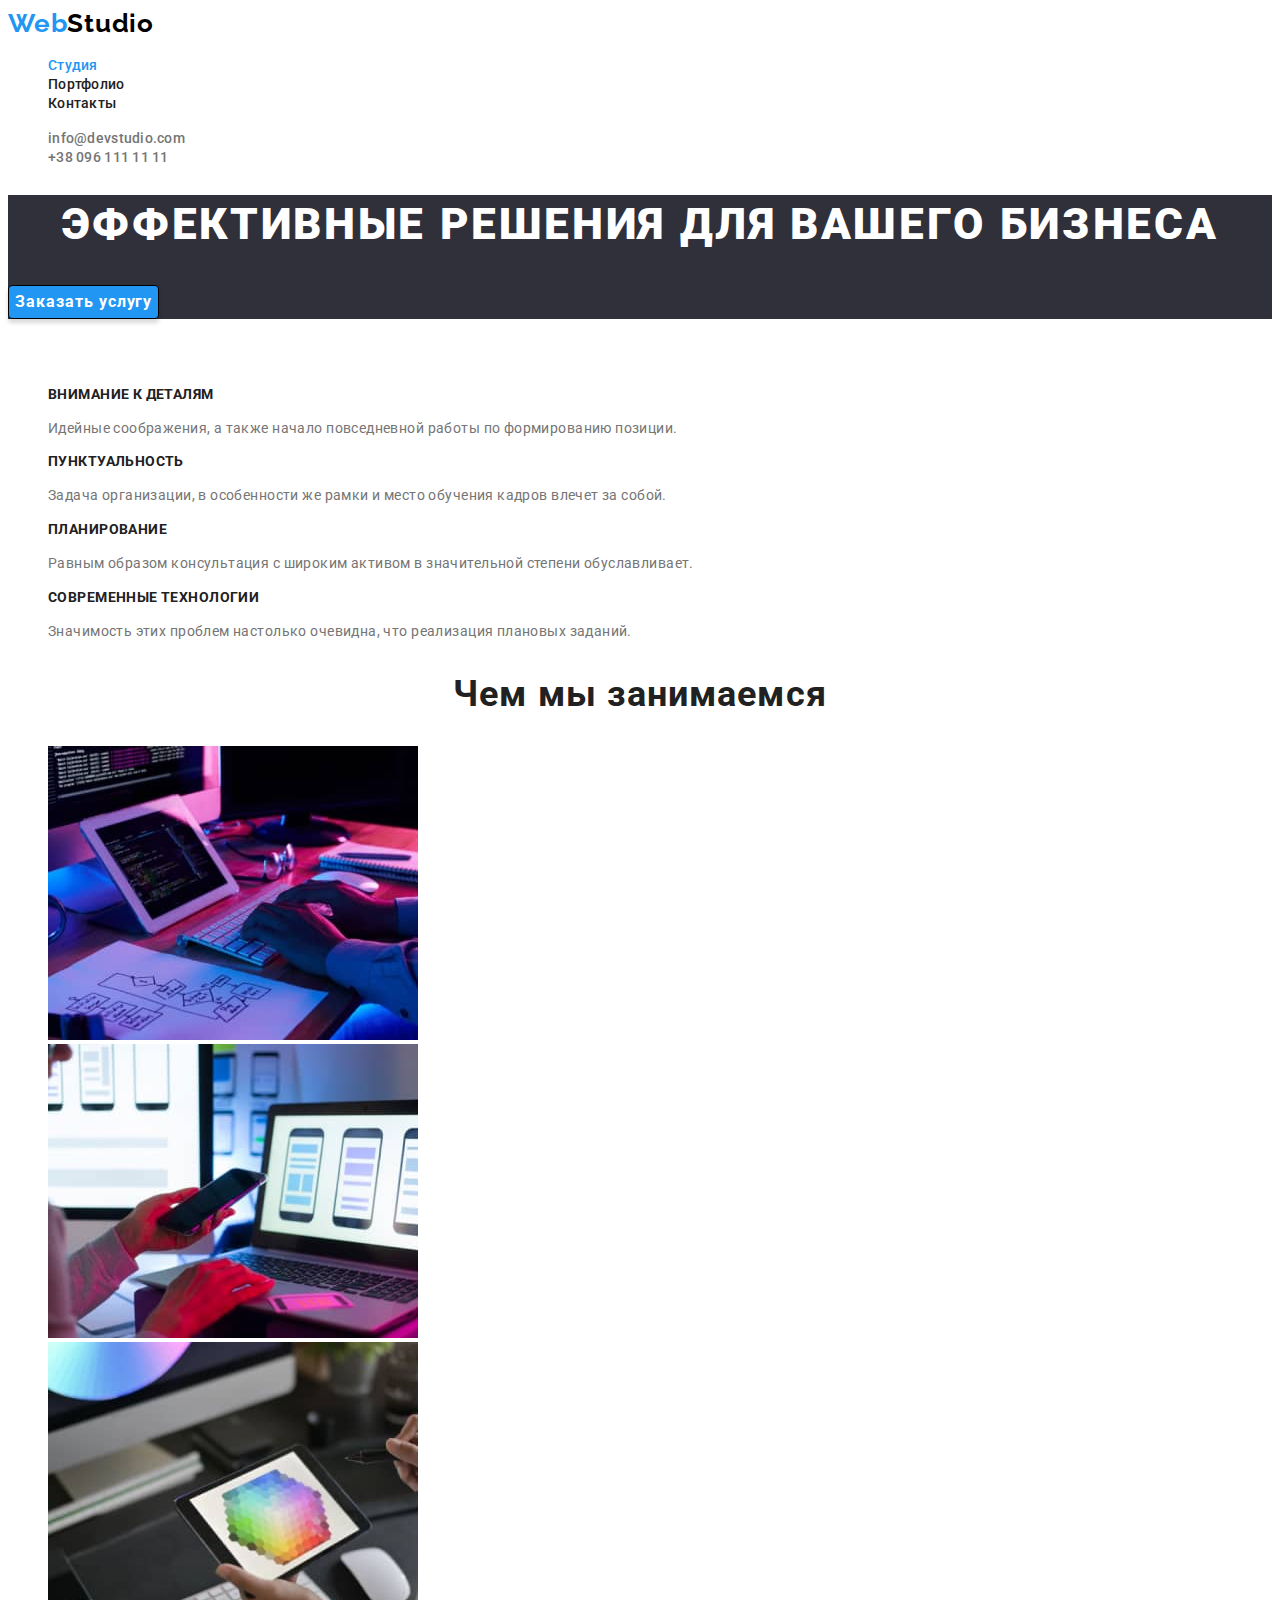
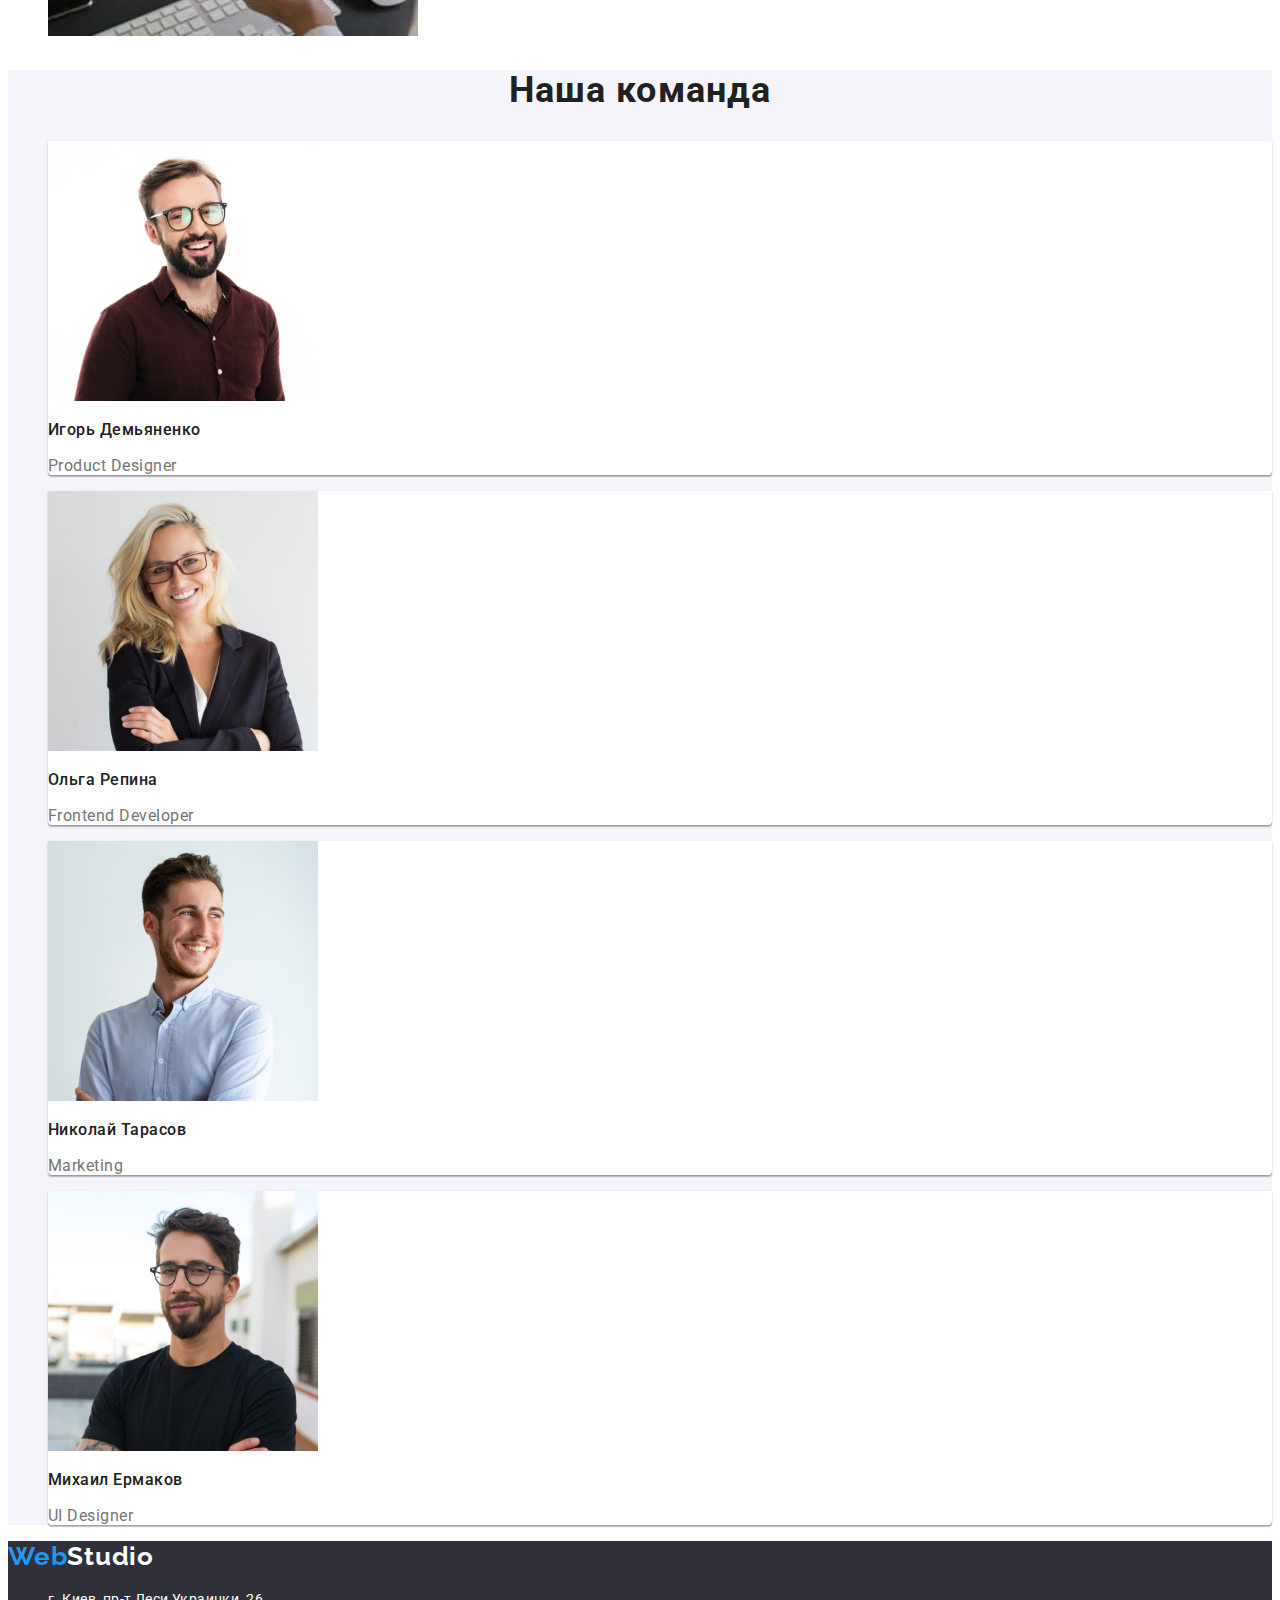
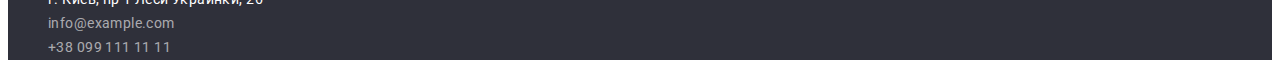
==== index.html @ 83e323bb "Initial commit" ====
<!DOCTYPE html>
<html lang="ru">
<head>
    <meta charset="UTF-8">
    <meta http-equiv="X-UA-Compatible" content="IE=edge">
    <meta name="viewport" content="width=device-width, initial-scale=1.0">
    <title>Web Studio (Version 2.1)</title>
    <link rel="preconnect" href="https://fonts.googleapis.com">
    <link rel="preconnect" href="https://fonts.gstatic.com" crossorigin>
    <link href="https://fonts.googleapis.com/css2?family=Raleway:wght@700&family=Roboto:wght@400;500;700;900&display=swap"
    rel="stylesheet">
    <link rel="stylesheet" href="./css/styles.css">
</head>
<body>
   <!-- Header -->
    <header class="header">
        <a class="logo" href="./index.html"><span class="logo-accent">Web</span>Studio</a>
        <nav class="navigation">
            <ul class="navigation-list">
                <li class="navigation-item"><a class="navigation-link current" href="./index.html " >Студия</a></li>
                <li class="navigation-item"><a class="navigation-link" href="./portfolio.html" >Портфолио</a></li>
                <li class="navigation-item"><a class="navigation-link" href="./index.html" >Контакты</a></li>
            </ul>
        </nav>
        <ul class="contact">
            <li class="contact-item"><a class="contact-link" href="mailto:info@devstudio.com">info@devstudio.com</a></li>
            <li class="contact-item"><a class="contact-link" href="tel:+380961111111">+38 096 111 11 11</a></li>
        </ul>
    </header>
    <main>
        <!-- Hero -->
        <section class="hero">
            <h1 class="hero-title">Эффективные решения для вашего бизнеса</h1>
            <button class="hero-btn" type="button">Заказать услугу</button>
        </section>
        <!-- Benefits -->
        <section class="benefits">
            <h2 class="benefits-title">Наши преимушества</h2>
            <ul class="benefits-list">
                <li class="benefits-item">
                    <h3 class="benefits-subtitle">Внимание к деталям</h3>
                    <p class="benefits-text">Идейные соображения, а также начало повседневной работы по формированию позиции.</p>
                </li>
                <li class="benefits-item">
                    <h3 class="benefits-subtitle">Пунктуальность</h3>
                    <p class="benefits-text">Задача организации, в особенности же рамки и место обучения кадров влечет за собой.</p>
                </li>
                <li class="benefits-item">
                    <h3 class="benefits-subtitle">Планирование</h3>
                    <p class="benefits-text">Равным образом консультация с широким активом в значительной степени обуславливает.</p>
                </li>
                <li class="benefits-item">
                    <h3 class="benefits-subtitle">Современные технологии</h3>
                    <p class="benefits-text">Значимость этих проблем настолько очевидна, что реализация плановых заданий.</p>
                </li>
            </ul>
        </section>
        <!-- What we do -->
        <section class="works">
            <h2 class="works-title">Чем мы занимаемся</h2>
                <ul class="works-list">
                    <li class="works-item"><img src="./images/section-work-img-1.jpg" alt="Програмирование" width="370" height="294"></li>
                    <li class="works-item"><img src="./images/section-work-img-2.jpg" alt="Разработка мобильных преложений" width="370" height="294"></li>
                    <li class="works-item"><img src="./images/section-work-img-3.jpg" alt="Веб-дизайн" width="370" height="294"></li>
                </ul>
        </section>
        <!-- Our team -->
        <section class="team">
            <h2 class="team-title">Наша команда</h2>
            <ul class="team-list">
                <li class="team-item">
                    <img src="./images/section-team-img-1.jpg" alt="Фотография Игоря Демьяненко" width="270" height="260">
                    <h3 class="team-subtitle">Игорь Демьяненко</h3> 
                    <p class="team-text">Product Designer</p>
                </li>
                <li class="team-item">
                    <img src="./images/section-team-img-2.jpg" alt="Фотография Ольги Репиной" width="270" height="260">
                    <h3 class="team-subtitle">Ольга Репина</h3>
                    <p class="team-text">Frontend Developer</p>
                </li>
                <li class="team-item">
                    <img src="./images/section-team-img-3.jpg" alt="Фотография Николая Тарасова" width="270" height="260">
                    <h3 class="team-subtitle">Николай Тарасов</h3>
                    <p class="team-text">Marketing</p>
                </li>
                <li class="team-item">
                    <img src="./images/section-team-img-4.jpg" alt="Фотография Михаила Ермакова" width="270" height="260">
                    <h3 class="team-subtitle">Михаил Ермаков</h3>
                    <p class="team-text">UI Designer</p>
                </li>
            </ul>
        </section>
    </main>
    <!-- Footer -->
    <footer class="footer">
        <a class="logo" href="./index.html"><span class="logo-accent">Web</span>Studio</a>
        <address class="address">
            <ul class="address-list">
                <li class="address-item"><a class="address-link map" href="https://goo.gl/maps/YhkQZhRq1PfooUT18">г. Киев, пр-т Леси Украинки, 26</a> </li>
                <li class="address-item"><a class="address-link" href="mailto:info@example.com">info@example.com</a></li>
                <li class="address-item"><a class="address-link" href="tel:+380991111111">+38 099 111 11 11</a></li>
            </ul>
        </address>
    </footer> 
</body>
</html>
---- css/styles.css ----
/* General styles */
:root {
    --main-text-color: #757575;
    --title-text-color: #212121;
    --white-text-color: #FFFFFF;
    --accent-color: #2196F3;
    --background-gray: #F5F4FA;
    --backgroun-white: #FFFFFF;
    --background-accent: #2F303A;
}

body {
    font-family: 'Roboto', sans-serif;
    color: var(--main-text-color);
    background-color: var(--background-white);
}

/* Header */
.logo{
    font-family: 'Raleway';
    font-weight: 700;
    font-size: 26px;
    line-height: 1.19;
    letter-spacing: 0.03em;
    color: #000000;
    text-decoration: none;
}

.logo-accent {
    color: var(--accent-color);
}
.navigation-list {
    list-style: none;
}   
.navigation-link {
    text-decoration: none;
    font-weight: 500;
    font-size: 14px;
    line-height: 1.14; 
    letter-spacing: 0.02em;
    color: var(--title-text-color);
}
.navigation-link:hover,
.navigation-link:focus
.navigation-link:active{
    color: var(--accent-color);
}
.navigation-link.current{
    color: var(--accent-color);
}
.contact{
    list-style: none;
}
.contact-link{
    text-decoration: none;
    font-weight: 500;
    font-size: 14px;
    line-height: 1.14;
    letter-spacing: 0.02em;
    color: var(--main-text-color);
}

.contact-link:hover,
.contact-link:focus,
.contact-link:active{
    color: var(--accent-color);
}
/* Hero */
.hero{
    background-color:var(--background-accent);
}
.hero-title{
    font-weight: 900;
    font-size: 44px;
    line-height: 1.36;
    text-align: center;
    letter-spacing: 0.06em;
    text-transform: uppercase;
    color: var(--white-text-color)
}
.hero-btn{
    font-family: 'Roboto';
    font-weight: 700;
    font-size: 16px;
    line-height: 1.88;
    display: flex;
    align-items: center;
    text-align: center;
    corner radius: 4px;
    letter-spacing: 0.06em;
    border: 1px solid #000000;
    box-sizing: border-box;
    box-shadow: 0px 4px 4px rgba(0, 0, 0, 0.15);
    border-radius: 4px;
    color: var(--white-text-color);
    background-color:var(--accent-color);
    cursor: pointer;
    }
.hero-btn:hover,
.hero-btn:focus{
    background-color: #188CE8;
    border: 1px solid #000000;
    box-sizing: border-box;
    box-shadow: 0px 4px 4px rgba(0, 0, 0, 0.15);
    border-radius: 4px;
}
/* Benefits */

.benefits-title{
    visibility: hidden;
}
.benefits-list{
    list-style: none;
}
.benefits-subtitle{
    font-family: 'Roboto';
    font-weight: 700;
    font-size: 14px;
    line-height: 1.14;
    letter-spacing: 0.03em;
    text-transform: uppercase;
    color: var(--title-text-color);
}
.benefits-text{
    font-weight: 400;
    font-size: 14px;
    line-height: 1.71;    
    letter-spacing: 0.03em;
}
/* What we do */
.works-title{
    font-weight: 700;
    font-size: 36px;
    line-height: 1.16;
    text-align: center;
    letter-spacing: 0.03em;
    color: var(--title-text-color);
}
.works-list{
    list-style: none;
}

/* Our team */
.team {
    background-color: var(--background-gray);
}
.team-list{
    list-style: none;
}
.team-title {
    font-weight: 700;
    font-size: 36px;
    line-height: 1.16;
    text-align: center;
    letter-spacing: 0.03em;
    color: var(--title-text-color);
}
.team-item{
    background: var(--backgroun-white);
    box-shadow: 0px 1px 3px rgba(0, 0, 0, 0.12),
    0px 1px 1px rgba(0, 0, 0, 0.14),
    0px 2px 1px rgba(0, 0, 0, 0.2);
    border-radius: 0px 0px 4px 4px;
}
.team-subtitle{
    font-weight: 500;
    font-size: 16px;
    line-height: 1.18;
    letter-spacing: 0.03em;
    color: var(--title-text-color);
}
.team-text{
    font-weight: 400;
    font-size: 16px;
    line-height: 1.19;
    letter-spacing: 0.03em;
}

/* Footer */
.footer{
    background-color: var(--background-accent);
}
.footer .logo{
    color: var(--white-text-color);
}
.address-list{
    list-style: none;

}
.address-link.map{
    color: var(--white-text-color);
}
.address-link{
    font-style: normal;
    text-decoration: none;
    font-weight: 400;
    font-size: 14px;
    line-height: 1.71;
    letter-spacing: 0.03em;
    color: rgba(255, 255, 255, 0.6);
}
.address-link:hover,
.address-link:focus{
    color: var(--accent-color);
}
/* Portfolio */
.portfolio-title{
    visibility: hidden;
}
.portfolio-list{
    list-style: none;
}
.portfolio-btn{
    background: var(--background-gray);
    border: 1px solid #000000;
    box-sizing: border-box;
    box-shadow: 0px 4px 4px rgba(0, 0, 0, 0.25);
    border-radius: 4px;
    font-family: 'Roboto';
    font-style: normal;
    font-weight: 500;
    font-size: 16px;
    line-height: 1.62;
    letter-spacing: 0.03em;
    color: var(--title-text-color);
    cursor: pointer;
}
.portfolio-btn:hover,
.portfolio-btn:focus,
.portfolio-btn:active{
    background-color: var(--accent-color);
    color: var(--white-text-color);
}
/* Examples */
.examples-list{
    list-style: none;
}
.examples-item{
    background: var(--backgroun-white);
    border: 1px solid #EEEEEE;
    box-sizing: border-box;
}
.examples-link{
    text-decoration: none;
}
.examples-title{
    font-family: 'Roboto';
    font-weight: 700;
    font-size: 18px;
    line-height: 2;
     letter-spacing: 0.06em;
    color: var(--title-text-color);
}
.examples-text{
    font-family: 'Roboto';
    font-style: normal;
    font-weight: 400;
    font-size: 16px;
    line-height: 1.88;
    letter-spacing: 0.03em;
    color: var(--main-text-color);
}
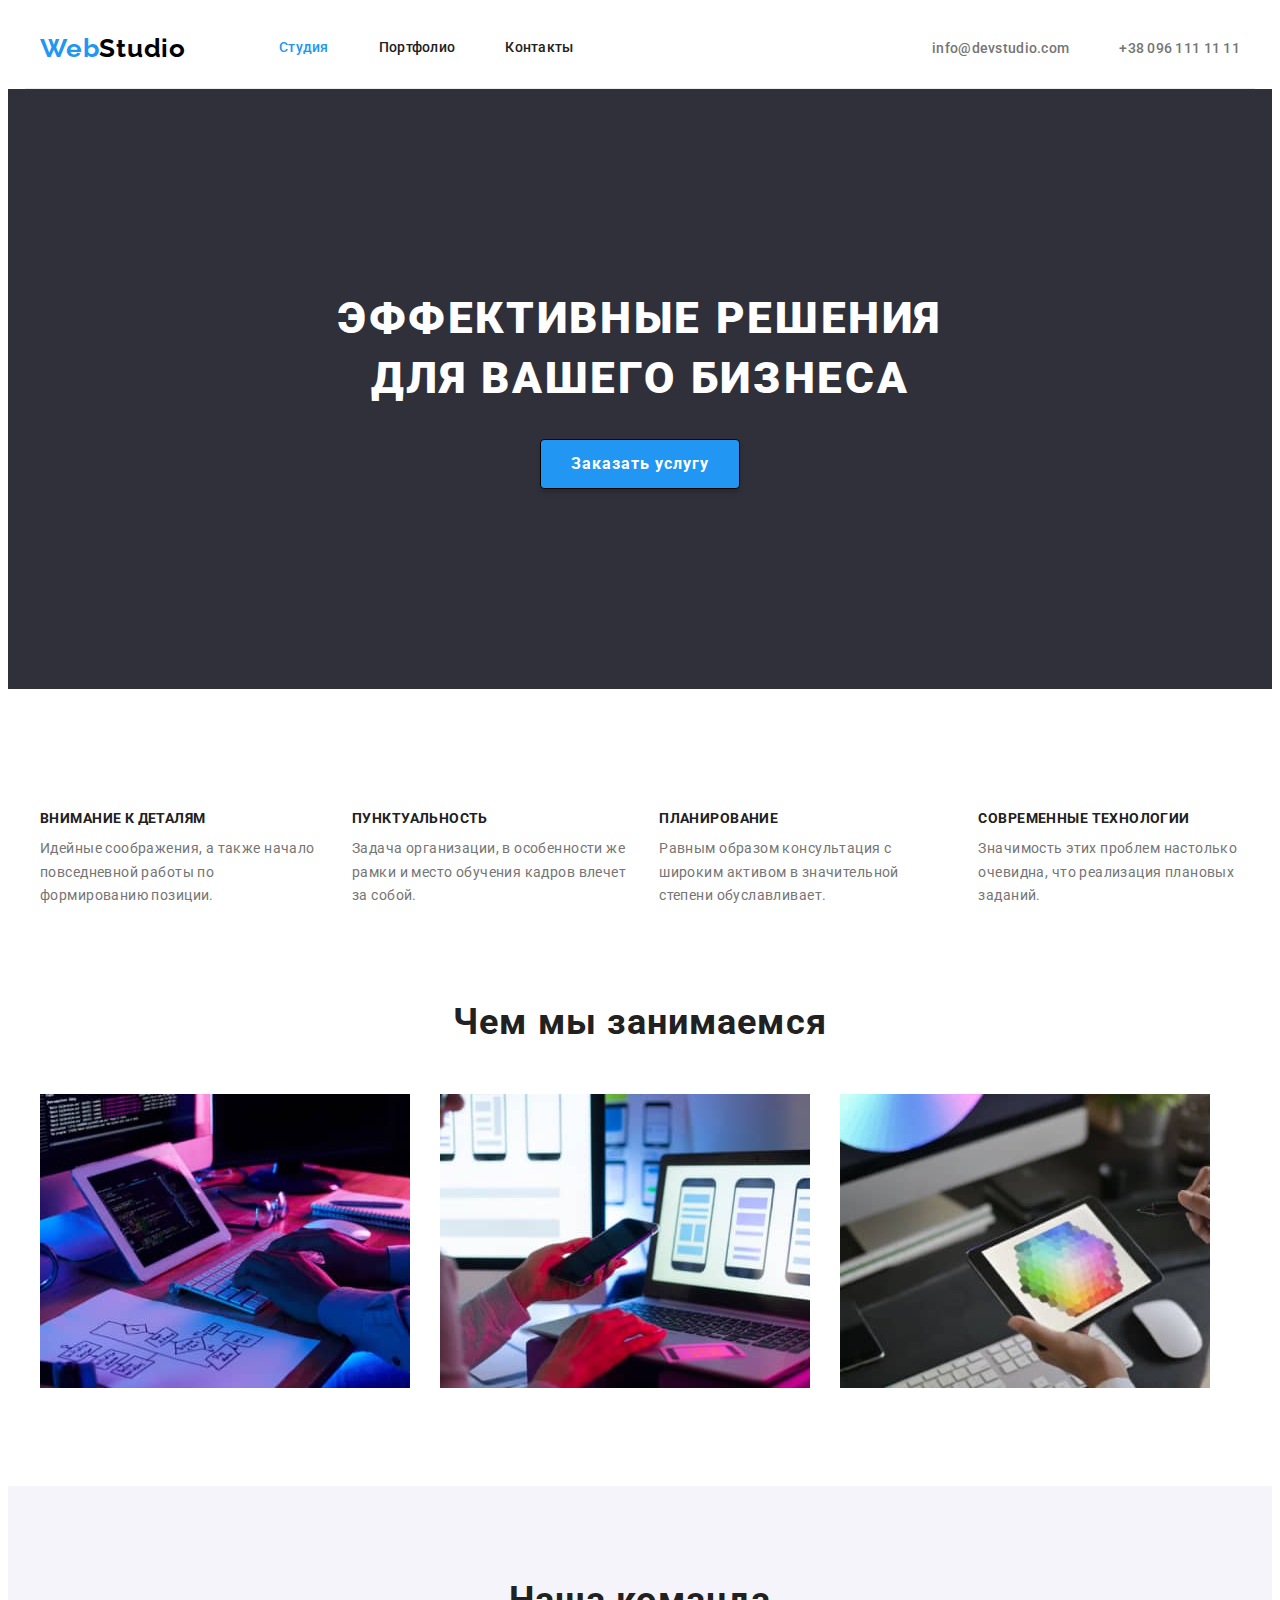
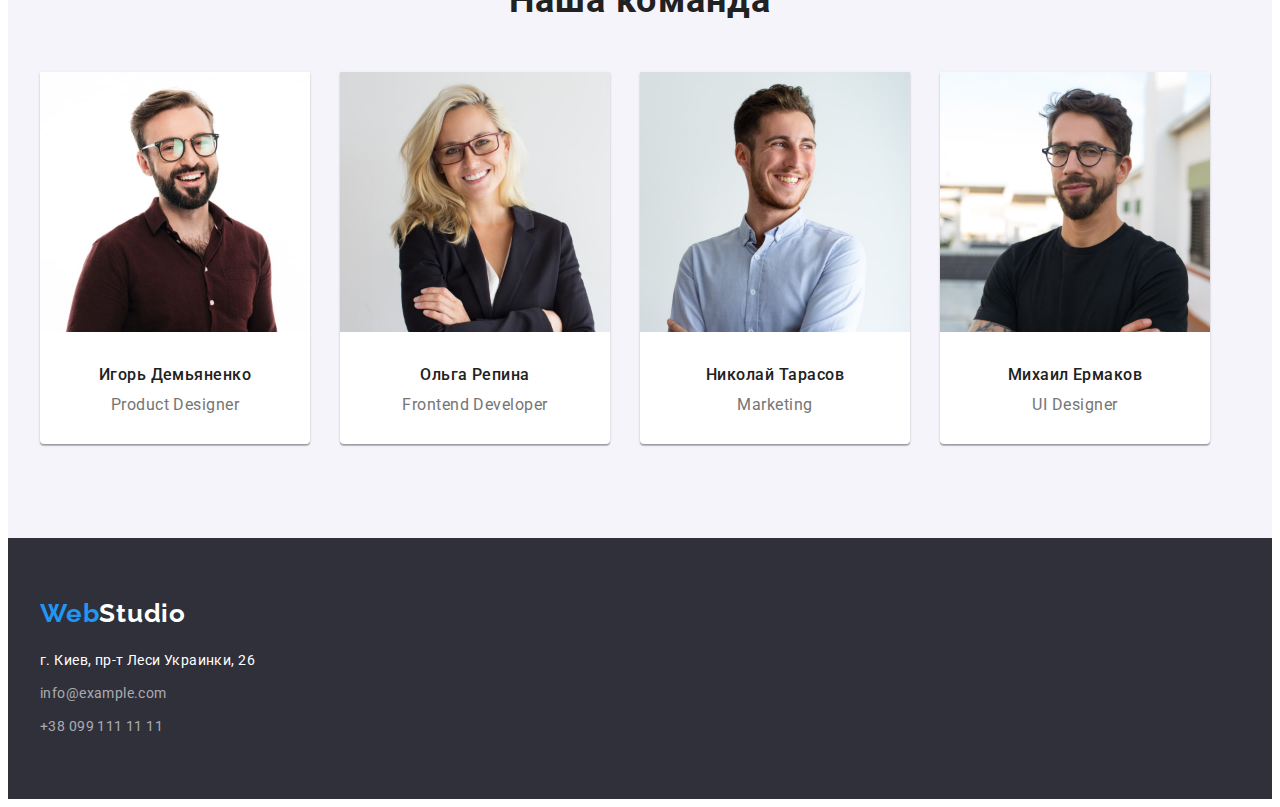
==== commit 919a8b71: "Створює домашню роботу 3. Надає геометрію всім об'єктам на сторінці" ====
--- a/index.html
+++ b/index.html
@@ -8,99 +8,118 @@
     <link rel="preconnect" href="https://fonts.googleapis.com">
     <link rel="preconnect" href="https://fonts.gstatic.com" crossorigin>
     <link href="https://fonts.googleapis.com/css2?family=Raleway:wght@700&family=Roboto:wght@400;500;700;900&display=swap"
-    rel="stylesheet">
+          rel="stylesheet">
+    <link rel="stylesheet" href="https://cdnjs.cloudflare.com/ajax/libs/modern-normalize/1.1.0/modern-normalize.min.css"
+        integrity="sha512-wpPYUAdjBVSE4KJnH1VR1HeZfpl1ub8YT/NKx4PuQ5NmX2tKuGu6U/JRp5y+Y8XG2tV+wKQpNHVUX03MfMFn9Q=="
+        crossorigin="anonymous" referrerpolicy="no-referrer" />
     <link rel="stylesheet" href="./css/styles.css">
 </head>
 <body>
    <!-- Header -->
     <header class="header">
-        <a class="logo" href="./index.html"><span class="logo-accent">Web</span>Studio</a>
-        <nav class="navigation">
-            <ul class="navigation-list">
-                <li class="navigation-item"><a class="navigation-link current" href="./index.html " >Студия</a></li>
-                <li class="navigation-item"><a class="navigation-link" href="./portfolio.html" >Портфолио</a></li>
-                <li class="navigation-item"><a class="navigation-link" href="./index.html" >Контакты</a></li>
+        <div class="header-container">
+            <a class="logo" href="./index.html"><span class="logo-accent">Web</span>Studio</a>
+            <nav class="navigation">
+                <ul class="navigation-list">
+                    <li class="navigation-item"><a class="navigation-link current" href="./index.html ">Студия</a></li>
+                    <li class="navigation-item"><a class="navigation-link" href="./portfolio.html">Портфолио</a></li>
+                    <li class="navigation-item"><a class="navigation-link" href="./index.html">Контакты</a></li>
+                </ul>
+            </nav>
+            <ul class="contact">
+                <li class="contact-item"><a class="contact-link" href="mailto:info@devstudio.com">info@devstudio.com</a></li>
+                <li class="contact-item"><a class="contact-link" href="tel:+380961111111">+38 096 111 11 11</a></li>
             </ul>
-        </nav>
-        <ul class="contact">
-            <li class="contact-item"><a class="contact-link" href="mailto:info@devstudio.com">info@devstudio.com</a></li>
-            <li class="contact-item"><a class="contact-link" href="tel:+380961111111">+38 096 111 11 11</a></li>
-        </ul>
-    </header>
+        </div>
+      </header>
     <main>
         <!-- Hero -->
         <section class="hero">
-            <h1 class="hero-title">Эффективные решения для вашего бизнеса</h1>
-            <button class="hero-btn" type="button">Заказать услугу</button>
+            <div class="hero-container">
+                <h1 class="hero-title">Эффективные решения для  вашего бизнеса</h1>
+                <button class="hero-btn" type="button">Заказать услугу</button>
+            </div>
+
         </section>
         <!-- Benefits -->
         <section class="benefits">
-            <h2 class="benefits-title">Наши преимушества</h2>
-            <ul class="benefits-list">
-                <li class="benefits-item">
-                    <h3 class="benefits-subtitle">Внимание к деталям</h3>
-                    <p class="benefits-text">Идейные соображения, а также начало повседневной работы по формированию позиции.</p>
-                </li>
-                <li class="benefits-item">
-                    <h3 class="benefits-subtitle">Пунктуальность</h3>
-                    <p class="benefits-text">Задача организации, в особенности же рамки и место обучения кадров влечет за собой.</p>
-                </li>
-                <li class="benefits-item">
-                    <h3 class="benefits-subtitle">Планирование</h3>
-                    <p class="benefits-text">Равным образом консультация с широким активом в значительной степени обуславливает.</p>
-                </li>
-                <li class="benefits-item">
-                    <h3 class="benefits-subtitle">Современные технологии</h3>
-                    <p class="benefits-text">Значимость этих проблем настолько очевидна, что реализация плановых заданий.</p>
-                </li>
-            </ul>
+            <div class="benefits-conteiner">
+                <h2 class="benefits-title">Наши преимушества</h2>
+                <ul class="benefits-list">
+                    <li class="benefits-item">
+                        <h3 class="benefits-subtitle">Внимание к деталям</h3>
+                        <p class="benefits-text">Идейные соображения, а также начало повседневной работы по формированию позиции.</p>
+                    </li>
+                    <li class="benefits-item">
+                        <h3 class="benefits-subtitle">Пунктуальность</h3>
+                        <p class="benefits-text">Задача организации, в особенности же рамки и место обучения кадров влечет за собой.</p>
+                    </li>
+                    <li class="benefits-item">
+                        <h3 class="benefits-subtitle">Планирование</h3>
+                        <p class="benefits-text">Равным образом консультация с широким активом в значительной степени обуславливает.</p>
+                    </li>
+                    <li class="benefits-item">
+                        <h3 class="benefits-subtitle">Современные технологии</h3>
+                        <p class="benefits-text">Значимость этих проблем настолько очевидна, что реализация плановых заданий.</p>
+                    </li>
+                </ul>
+            </div>
         </section>
         <!-- What we do -->
         <section class="works">
-            <h2 class="works-title">Чем мы занимаемся</h2>
+            <div class="work-contanier">
+                <h2 class="works-title">Чем мы занимаемся</h2>
                 <ul class="works-list">
-                    <li class="works-item"><img src="./images/section-work-img-1.jpg" alt="Програмирование" width="370" height="294"></li>
-                    <li class="works-item"><img src="./images/section-work-img-2.jpg" alt="Разработка мобильных преложений" width="370" height="294"></li>
+                    <li class="works-item"><img src="./images/section-work-img-1.jpg" alt="Програмирование" width="370" height="294">
+                    </li>
+                    <li class="works-item"><img src="./images/section-work-img-2.jpg" alt="Разработка мобильных преложений" width="370"
+                            height="294"></li>
                     <li class="works-item"><img src="./images/section-work-img-3.jpg" alt="Веб-дизайн" width="370" height="294"></li>
                 </ul>
+            </div>
         </section>
         <!-- Our team -->
         <section class="team">
-            <h2 class="team-title">Наша команда</h2>
-            <ul class="team-list">
-                <li class="team-item">
-                    <img src="./images/section-team-img-1.jpg" alt="Фотография Игоря Демьяненко" width="270" height="260">
-                    <h3 class="team-subtitle">Игорь Демьяненко</h3> 
-                    <p class="team-text">Product Designer</p>
-                </li>
-                <li class="team-item">
-                    <img src="./images/section-team-img-2.jpg" alt="Фотография Ольги Репиной" width="270" height="260">
-                    <h3 class="team-subtitle">Ольга Репина</h3>
-                    <p class="team-text">Frontend Developer</p>
-                </li>
-                <li class="team-item">
-                    <img src="./images/section-team-img-3.jpg" alt="Фотография Николая Тарасова" width="270" height="260">
-                    <h3 class="team-subtitle">Николай Тарасов</h3>
-                    <p class="team-text">Marketing</p>
-                </li>
-                <li class="team-item">
-                    <img src="./images/section-team-img-4.jpg" alt="Фотография Михаила Ермакова" width="270" height="260">
-                    <h3 class="team-subtitle">Михаил Ермаков</h3>
-                    <p class="team-text">UI Designer</p>
-                </li>
-            </ul>
+            <div class="team-container">
+                <h2 class="team-title">Наша команда</h2>
+                <ul class="team-list">
+                    <li class="team-item">
+                        <img src="./images/section-team-img-1.jpg" alt="Фотография Игоря Демьяненко" width="270" height="260">
+                        <h3 class="team-subtitle">Игорь Демьяненко</h3>
+                        <p class="team-text">Product Designer</p>
+                    </li>
+                    <li class="team-item">
+                        <img src="./images/section-team-img-2.jpg" alt="Фотография Ольги Репиной" width="270" height="260">
+                        <h3 class="team-subtitle">Ольга Репина</h3>
+                        <p class="team-text">Frontend Developer</p>
+                    </li>
+                    <li class="team-item">
+                        <img src="./images/section-team-img-3.jpg" alt="Фотография Николая Тарасова" width="270" height="260">
+                        <h3 class="team-subtitle">Николай Тарасов</h3>
+                        <p class="team-text">Marketing</p>
+                    </li>
+                    <li class="team-item">
+                        <img src="./images/section-team-img-4.jpg" alt="Фотография Михаила Ермакова" width="270" height="260">
+                        <h3 class="team-subtitle">Михаил Ермаков</h3>
+                        <p class="team-text">UI Designer</p>
+                    </li>
+                </ul>
+            </div>
         </section>
     </main>
     <!-- Footer -->
     <footer class="footer">
-        <a class="logo" href="./index.html"><span class="logo-accent">Web</span>Studio</a>
-        <address class="address">
-            <ul class="address-list">
-                <li class="address-item"><a class="address-link map" href="https://goo.gl/maps/YhkQZhRq1PfooUT18">г. Киев, пр-т Леси Украинки, 26</a> </li>
-                <li class="address-item"><a class="address-link" href="mailto:info@example.com">info@example.com</a></li>
-                <li class="address-item"><a class="address-link" href="tel:+380991111111">+38 099 111 11 11</a></li>
-            </ul>
-        </address>
+        <div class="footer-container">
+            <a class="logo" href="./index.html"><span class="logo-accent">Web</span>Studio</a>
+            <address class="address">
+                <ul class="address-list">
+                    <li class="address-item"><a class="address-link map" href="https://goo.gl/maps/YhkQZhRq1PfooUT18">г. Киев, пр-т
+                            Леси Украинки, 26</a> </li>
+                    <li class="address-item"><a class="address-link" href="mailto:info@example.com">info@example.com</a></li>
+                    <li class="address-item"><a class="address-link" href="tel:+380991111111">+38 099 111 11 11</a></li>
+                </ul>
+            </address>
+        </div>
     </footer> 
 </body>
 </html>--- a/css/styles.css
+++ b/css/styles.css
@@ -15,8 +15,21 @@
     background-color: var(--background-white);
 }
 
+.header-container {
+    display: flex;
+    align-items: center;
+    width: 1200px;
+    padding-left: 15px;
+    padding-right: 15px;
+    margin-left: auto;
+    margin-right: auto;
+    border-bottom: 1px solid #ECECEC;
+    }
+
 /* Header */
 .logo{
+    margin-right: 93px;
+
     font-family: 'Raleway';
     font-weight: 700;
     font-size: 26px;
@@ -28,17 +41,33 @@
 
 .logo-accent {
     color: var(--accent-color);
+    }
+.navigation {
+    display: flex;
 }
 .navigation-list {
-    list-style: none;
-}   
+    display: flex;
+    list-style: none;
+    margin-top: 0;
+    margin-bottom: 0;
+    padding-left: 0;
+}
+.navigation-item {
+    margin-right: 50px;
+    }   
+.navigation-item:last-child {
+    margin-right: 0;
+}
 .navigation-link {
+    display: block;
     text-decoration: none;
     font-weight: 500;
     font-size: 14px;
     line-height: 1.14; 
     letter-spacing: 0.02em;
     color: var(--title-text-color);
+    padding-top: 32px;
+    padding-bottom: 32px;
 }
 .navigation-link:hover,
 .navigation-link:focus
@@ -48,10 +77,23 @@
 .navigation-link.current{
     color: var(--accent-color);
 }
+.navigation-container{
+    display: flex;
+}
 .contact{
     list-style: none;
+    display: flex;
+    margin-top: 0;
+    margin-bottom: 0;
+    margin-left: auto;
+    padding-left: 0;
+}
+.contact-item + .contact-item {
+    margin-left: 50px;
 }
 .contact-link{
+    padding-top: 32px;
+    padding-bottom: 32px;
     text-decoration: none;
     font-weight: 500;
     font-size: 14px;
@@ -68,9 +110,24 @@
 /* Hero */
 .hero{
     background-color:var(--background-accent);
+    text-align: center;
+}
+.hero-container {
+    width: 1200px;
+    padding-top: 200px;
+    padding-left: 15px;
+    padding-right: 15px;
+    padding-bottom: 200px;
+    margin-left: auto;
+    margin-right: auto;
 }
 .hero-title{
+    margin-top: 0;
+    margin-bottom: 30px;
+    margin-left: auto;
+    margin-right: auto;
     font-weight: 900;
+    width: 696px;
     font-size: 44px;
     line-height: 1.36;
     text-align: center;
@@ -79,11 +136,12 @@
     color: var(--white-text-color)
 }
 .hero-btn{
+    width: 200px;
+    height: 50px;
     font-family: 'Roboto';
     font-weight: 700;
     font-size: 16px;
     line-height: 1.88;
-    display: flex;
     align-items: center;
     text-align: center;
     corner radius: 4px;
@@ -105,14 +163,40 @@
     border-radius: 4px;
 }
 /* Benefits */
+.benefits-conteiner{
+    width: 1200px;
+    padding-left: 15px;
+    padding-right: 15px;
+    padding-bottom: 94px;
+    padding-top: 94px;
+    margin-left: auto;
+    margin-right: auto;
+}
 
 .benefits-title{
+    margin-top: 0;
+    margin-bottom: 0;
     visibility: hidden;
 }
 .benefits-list{
-    list-style: none;
+    margin-top: 0;
+    margin-bottom: 0;
+    padding-left: 0;
+    display: flex;
+    list-style: none;
+}
+.benefits-item {
+    display: block;
+    margin-right: 30px;
+    }
+.benefits-item:last-child{
+    margin-right: 0;
 }
 .benefits-subtitle{
+    margin-bottom: 10px;
+    margin-top: 0;
+    margin-left: 0;
+    margin-right: 0;
     font-family: 'Roboto';
     font-weight: 700;
     font-size: 14px;
@@ -122,13 +206,27 @@
     color: var(--title-text-color);
 }
 .benefits-text{
+    margin-top: 0;
+    margin-bottom: 0;
+    /* margin-right: 30px; */
+    margin-left: 0;
     font-weight: 400;
     font-size: 14px;
     line-height: 1.71;    
     letter-spacing: 0.03em;
 }
 /* What we do */
+.work-contanier{
+    width: 1200px;
+    padding-left: 15px;
+    padding-right: 15px;
+    padding-bottom: 94px;
+    margin-left: auto;
+    margin-right: auto;
+}
 .works-title{
+    margin-top: 0;
+    margin-bottom: 50px;
     font-weight: 700;
     font-size: 36px;
     line-height: 1.16;
@@ -137,17 +235,41 @@
     color: var(--title-text-color);
 }
 .works-list{
-    list-style: none;
-}
-
+    display: flex;
+    margin-top: 0;
+    margin-bottom: 0;
+    padding-left: 0;
+    list-style: none;
+}
+.works-item{
+    margin-right: 30px;
+}
+.works-item:last-child{
+    margin-right: 0;
+}
 /* Our team */
 .team {
     background-color: var(--background-gray);
 }
+.team-container{
+    width: 1200px;
+    padding-left: 15px;
+    padding-right: 15px;
+    padding-top: 94px;
+    padding-bottom: 94px;
+    margin-left: auto;
+    margin-right: auto;
+}
 .team-list{
     list-style: none;
+    display: flex;
+    margin-top: 0;
+    margin-bottom: 0;
+    padding-left: 0;
 }
 .team-title {
+    margin-top: 0;
+    margin-bottom: 50px;
     font-weight: 700;
     font-size: 36px;
     line-height: 1.16;
@@ -156,20 +278,32 @@
     color: var(--title-text-color);
 }
 .team-item{
+    margin-right: 30px;
     background: var(--backgroun-white);
     box-shadow: 0px 1px 3px rgba(0, 0, 0, 0.12),
     0px 1px 1px rgba(0, 0, 0, 0.14),
     0px 2px 1px rgba(0, 0, 0, 0.2);
     border-radius: 0px 0px 4px 4px;
 }
+.team-item:last-child{
+    margin-right: 0;
+}
 .team-subtitle{
+    margin-top: 30Px;
+    margin-bottom: 10px;
+    margin-left: auto;
+    margin-right: auto;
     font-weight: 500;
     font-size: 16px;
     line-height: 1.18;
     letter-spacing: 0.03em;
+    text-align: center;
     color: var(--title-text-color);
 }
 .team-text{
+    margin-top: 0;
+    margin-bottom: 30px;
+    text-align: center;
     font-weight: 400;
     font-size: 16px;
     line-height: 1.19;
@@ -180,10 +314,30 @@
 .footer{
     background-color: var(--background-accent);
 }
-.footer .logo{
+.footer-container {
+    width: 1200px;
+    padding-left: 15px;
+    padding-right: 15px;
+    padding-top: 60px;
+    padding-bottom: 60px;
+    margin-left: auto;
+    margin-right: auto;
+}
+.footer-container .logo{
+    margin-right: 0;
+    margin-bottom: 20px;
     color: var(--white-text-color);
 }
+.address-item{
+    margin-bottom: 9px;
+}
+.address-item:last-child{
+    margin-bottom: 0;
+}
 .address-list{
+    margin-top: 20px;
+    margin-bottom: 0;
+    padding-left: 0;
     list-style: none;
 
 }
@@ -204,15 +358,36 @@
     color: var(--accent-color);
 }
 /* Portfolio */
+.portfolio-container{
+    width: 1200px;
+    padding-left: 15px;
+    padding-right: 15px;
+    padding-top: 60px;
+    padding-bottom: 60px;
+    margin-left: auto;
+    margin-right: auto;
+}
 .portfolio-title{
     visibility: hidden;
+    margin-top: 0;
+    margin-bottom: 0;
 }
 .portfolio-list{
-    list-style: none;
+    margin-top: 0;
+    margin-bottom: 0;
+    padding-left: 0;
+    display: flex;
+    list-style: none;
+    justify-content: center;
+}
+.portfolio-item{
+    margin-right: 8px;
+}
+.portfolio-item:last-child{
+    margin-right: 0;
 }
 .portfolio-btn{
     background: var(--background-gray);
-    border: 1px solid #000000;
     box-sizing: border-box;
     box-shadow: 0px 4px 4px rgba(0, 0, 0, 0.25);
     border-radius: 4px;
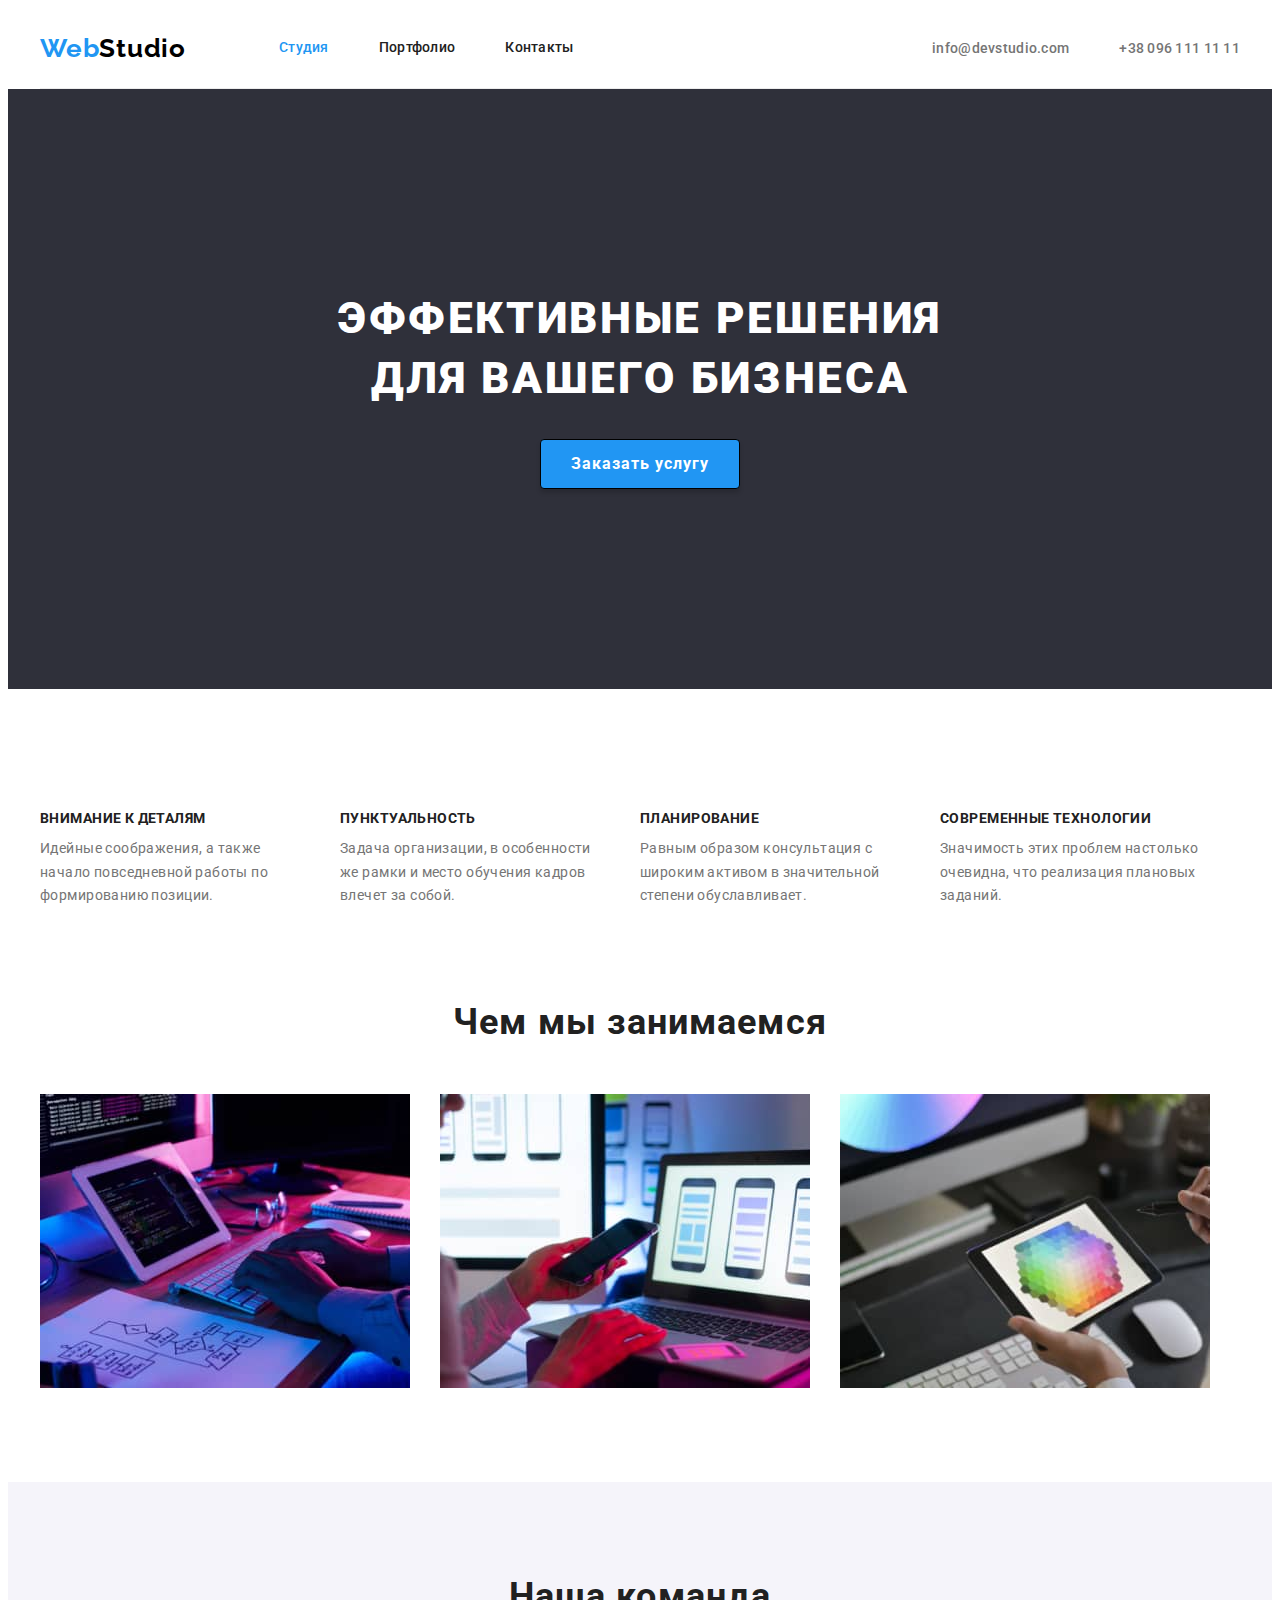
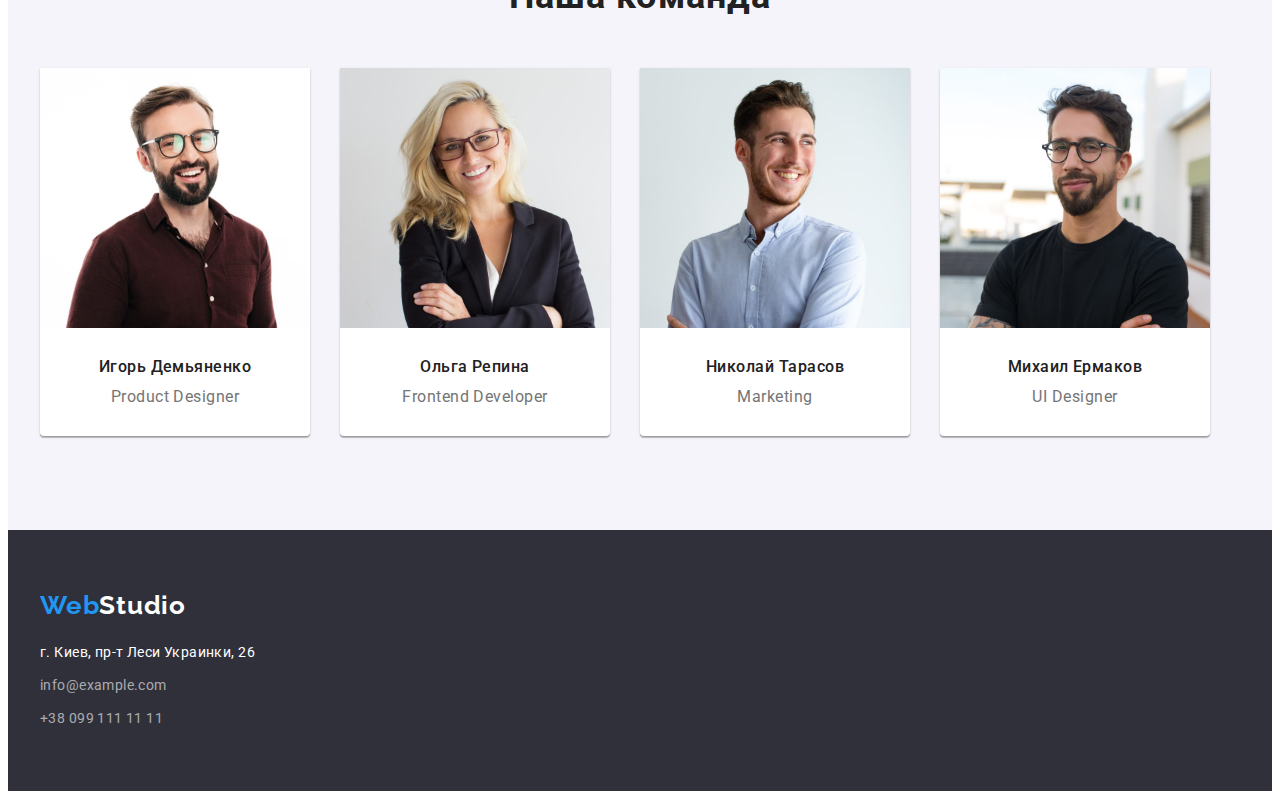
==== commit 45d583ec: "Виправляэ помилки в ДЗ 3" ====
--- a/index.html
+++ b/index.html
@@ -85,23 +85,31 @@
                 <ul class="team-list">
                     <li class="team-item">
                         <img src="./images/section-team-img-1.jpg" alt="Фотография Игоря Демьяненко" width="270" height="260">
-                        <h3 class="team-subtitle">Игорь Демьяненко</h3>
-                        <p class="team-text">Product Designer</p>
+                            <div class="team-content">
+                                <h3 class="team-subtitle">Игорь Демьяненко</h3>
+                                <p class="team-text">Product Designer</p>
+                            </div>
                     </li>
                     <li class="team-item">
                         <img src="./images/section-team-img-2.jpg" alt="Фотография Ольги Репиной" width="270" height="260">
-                        <h3 class="team-subtitle">Ольга Репина</h3>
-                        <p class="team-text">Frontend Developer</p>
+                            <div class="team-content">
+                                <h3 class="team-subtitle">Ольга Репина</h3>
+                                <p class="team-text">Frontend Developer</p>
+                            </div>
                     </li>
                     <li class="team-item">
                         <img src="./images/section-team-img-3.jpg" alt="Фотография Николая Тарасова" width="270" height="260">
-                        <h3 class="team-subtitle">Николай Тарасов</h3>
-                        <p class="team-text">Marketing</p>
+                            <div class="team-content">
+                                <h3 class="team-subtitle">Николай Тарасов</h3>
+                                <p class="team-text">Marketing</p>
+                        </div>
                     </li>
                     <li class="team-item">
                         <img src="./images/section-team-img-4.jpg" alt="Фотография Михаила Ермакова" width="270" height="260">
-                        <h3 class="team-subtitle">Михаил Ермаков</h3>
-                        <p class="team-text">UI Designer</p>
+                            <div class="team-content">
+                                <h3 class="team-subtitle">Михаил Ермаков</h3>
+                                <p class="team-text">UI Designer</p>
+                            </div>
                     </li>
                 </ul>
             </div>
--- a/css/styles.css
+++ b/css/styles.css
@@ -14,13 +14,19 @@
     color: var(--main-text-color);
     background-color: var(--background-white);
 }
-
+img {
+    display: block; 
+    max-width: 100%; 
+    height: auto;
+}
+.header {
+    padding-left: 15px;
+    padding-right: 15px;
+}
 .header-container {
     display: flex;
     align-items: center;
     width: 1200px;
-    padding-left: 15px;
-    padding-right: 15px;
     margin-left: auto;
     margin-right: auto;
     border-bottom: 1px solid #ECECEC;
@@ -144,7 +150,6 @@
     line-height: 1.88;
     align-items: center;
     text-align: center;
-    corner radius: 4px;
     letter-spacing: 0.06em;
     border: 1px solid #000000;
     box-sizing: border-box;
@@ -163,10 +168,12 @@
     border-radius: 4px;
 }
 /* Benefits */
+.benefits {
+    padding-left: 15px;
+    padding-right: 15px;
+}
 .benefits-conteiner{
     width: 1200px;
-    padding-left: 15px;
-    padding-right: 15px;
     padding-bottom: 94px;
     padding-top: 94px;
     margin-left: auto;
@@ -188,6 +195,7 @@
 .benefits-item {
     display: block;
     margin-right: 30px;
+    width: 270px;
     }
 .benefits-item:last-child{
     margin-right: 0;
@@ -216,10 +224,12 @@
     letter-spacing: 0.03em;
 }
 /* What we do */
+.works {
+    padding-left: 15px;
+    padding-right: 15px;
+}
 .work-contanier{
     width: 1200px;
-    padding-left: 15px;
-    padding-right: 15px;
     padding-bottom: 94px;
     margin-left: auto;
     margin-right: auto;
@@ -250,11 +260,11 @@
 /* Our team */
 .team {
     background-color: var(--background-gray);
+    padding-left: 15px;
+    padding-right: 15px;
 }
 .team-container{
     width: 1200px;
-    padding-left: 15px;
-    padding-right: 15px;
     padding-top: 94px;
     padding-bottom: 94px;
     margin-left: auto;
@@ -288,8 +298,12 @@
 .team-item:last-child{
     margin-right: 0;
 }
+.team-content {
+    padding-top: 30px;
+    padding-bottom: 30px;
+}
 .team-subtitle{
-    margin-top: 30Px;
+    margin-top: 0;
     margin-bottom: 10px;
     margin-left: auto;
     margin-right: auto;
@@ -302,7 +316,7 @@
 }
 .team-text{
     margin-top: 0;
-    margin-bottom: 30px;
+    margin-bottom: 0;
     text-align: center;
     font-weight: 400;
     font-size: 16px;
@@ -313,11 +327,11 @@
 /* Footer */
 .footer{
     background-color: var(--background-accent);
+    padding-left: 15px;
+    padding-right: 15px;
 }
 .footer-container {
     width: 1200px;
-    padding-left: 15px;
-    padding-right: 15px;
     padding-top: 60px;
     padding-bottom: 60px;
     margin-left: auto;
@@ -358,19 +372,17 @@
     color: var(--accent-color);
 }
 /* Portfolio */
+.portfolio {
+    padding-top: 94px;
+    padding-bottom: 94px;
+    padding-left: 15px;
+    padding-right: 15px;
+}
 .portfolio-container{
     width: 1200px;
-    padding-left: 15px;
-    padding-right: 15px;
-    padding-top: 60px;
-    padding-bottom: 60px;
-    margin-left: auto;
-    margin-right: auto;
-}
-.portfolio-title{
-    visibility: hidden;
-    margin-top: 0;
-    margin-bottom: 0;
+    margin-left: auto;
+    margin-right: auto;
+    margin-bottom: 50px;
 }
 .portfolio-list{
     margin-top: 0;
@@ -389,7 +401,8 @@
 .portfolio-btn{
     background: var(--background-gray);
     box-sizing: border-box;
-    box-shadow: 0px 4px 4px rgba(0, 0, 0, 0.25);
+    height: 38px;
+    padding: 6px 22px;
     border-radius: 4px;
     font-family: 'Roboto';
     font-style: normal;
@@ -399,26 +412,56 @@
     letter-spacing: 0.03em;
     color: var(--title-text-color);
     cursor: pointer;
+    border: none;
 }
 .portfolio-btn:hover,
 .portfolio-btn:focus,
 .portfolio-btn:active{
     background-color: var(--accent-color);
     color: var(--white-text-color);
+    box-shadow: 0px 4px 4px rgba(0, 0, 0, 0.25);
 }
 /* Examples */
+.examples-container{
+    display: flex;
+    width: 1200px;
+    padding-left: 15px;
+    padding-right: 15px;
+    /* padding-top: 60px;
+    padding-bottom: 60px; */
+    margin-left: auto;
+    margin-right: auto;
+}
 .examples-list{
-    list-style: none;
+    display: flex;
+    flex-wrap: wrap;
+    margin: 0;
+    padding: 0;
+    list-style: none;
+    margin-top: -30px;
+    margin-left: -30px;
 }
 .examples-item{
+    flex-basis: calc(100% / 3 - 30px);
     background: var(--backgroun-white);
-    border: 1px solid #EEEEEE;
-    box-sizing: border-box;
+    margin-top: 30px;
+    margin-left: 30px;
+
+
 }
 .examples-link{
     text-decoration: none;
 }
+.examples-link img{
+    display: block;
+}
+.examples-text-content {
+    padding: 20px;
+    border: 1px solid #EEEEEE;
+}
 .examples-title{
+    margin-top: 0;
+    margin-bottom: 14px;
     font-family: 'Roboto';
     font-weight: 700;
     font-size: 18px;
@@ -427,6 +470,8 @@
     color: var(--title-text-color);
 }
 .examples-text{
+    margin-top: 0;
+    margin-bottom: 0;
     font-family: 'Roboto';
     font-style: normal;
     font-weight: 400;
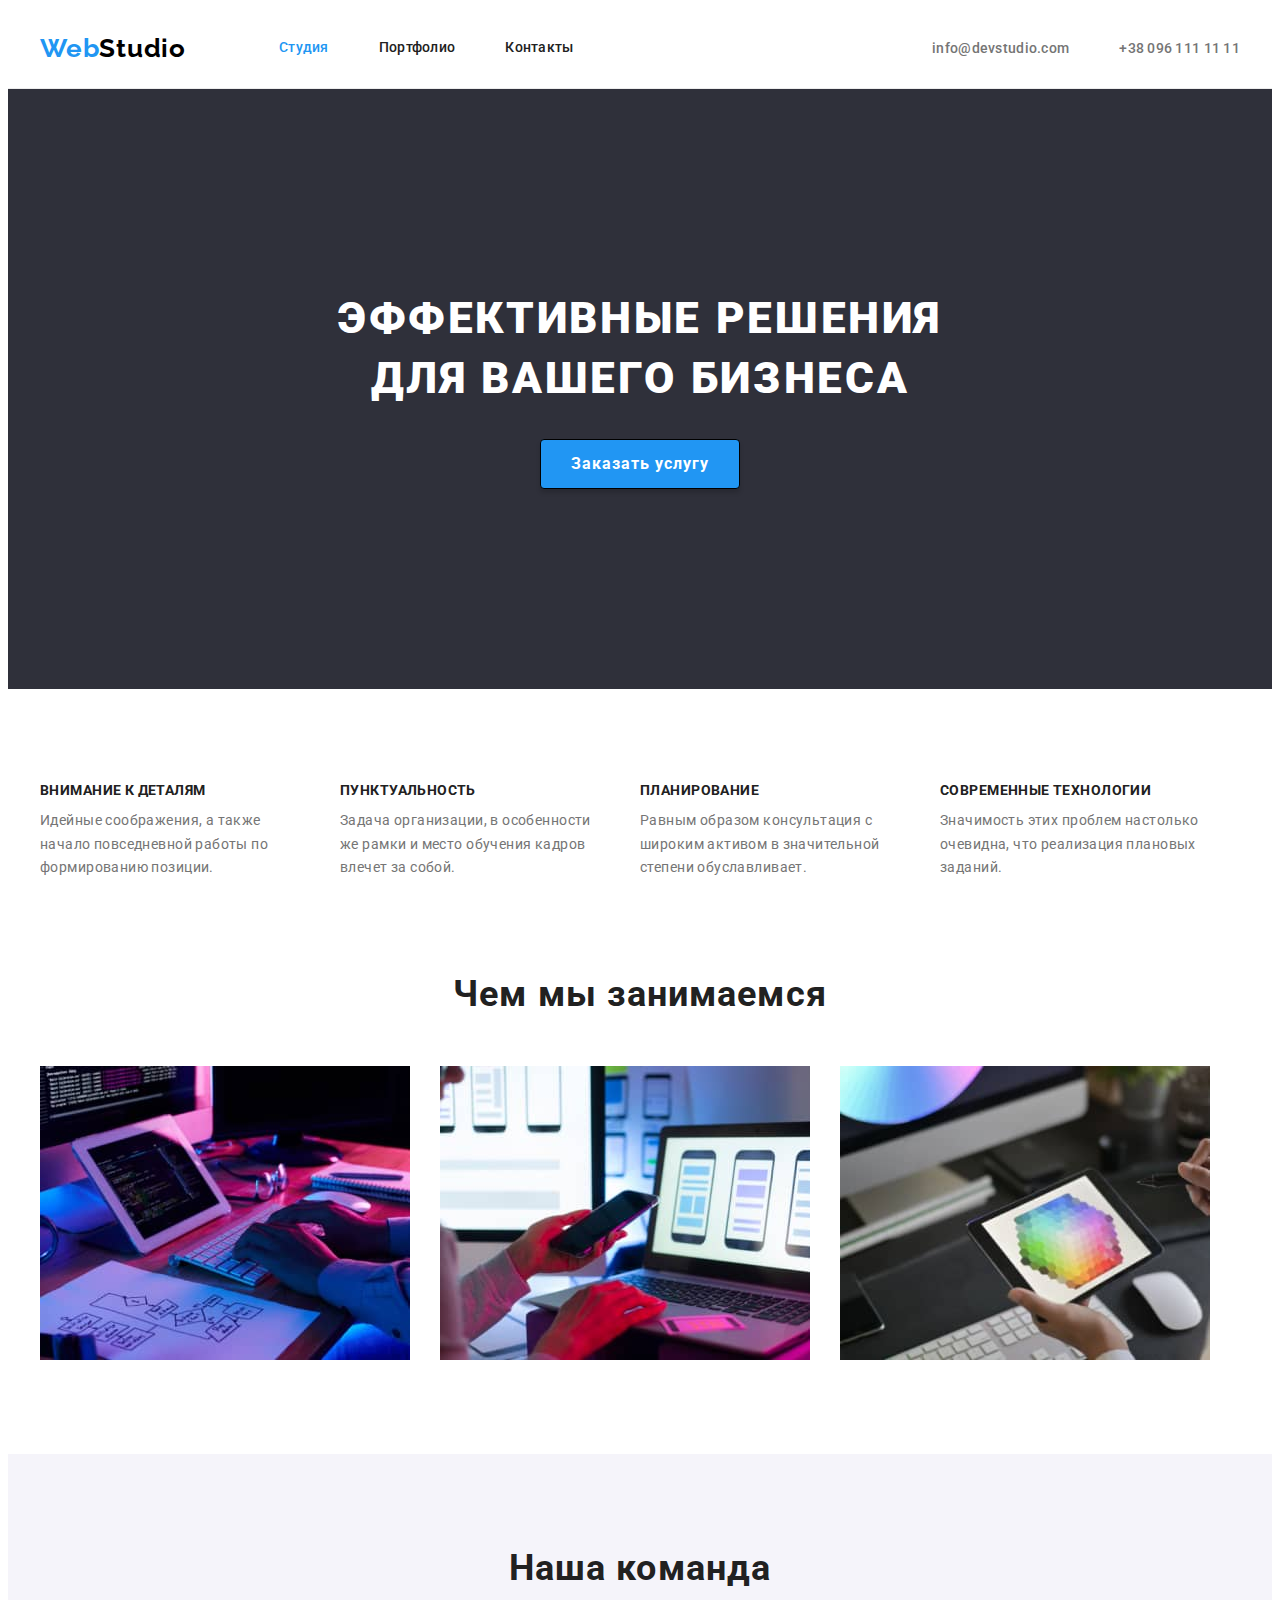
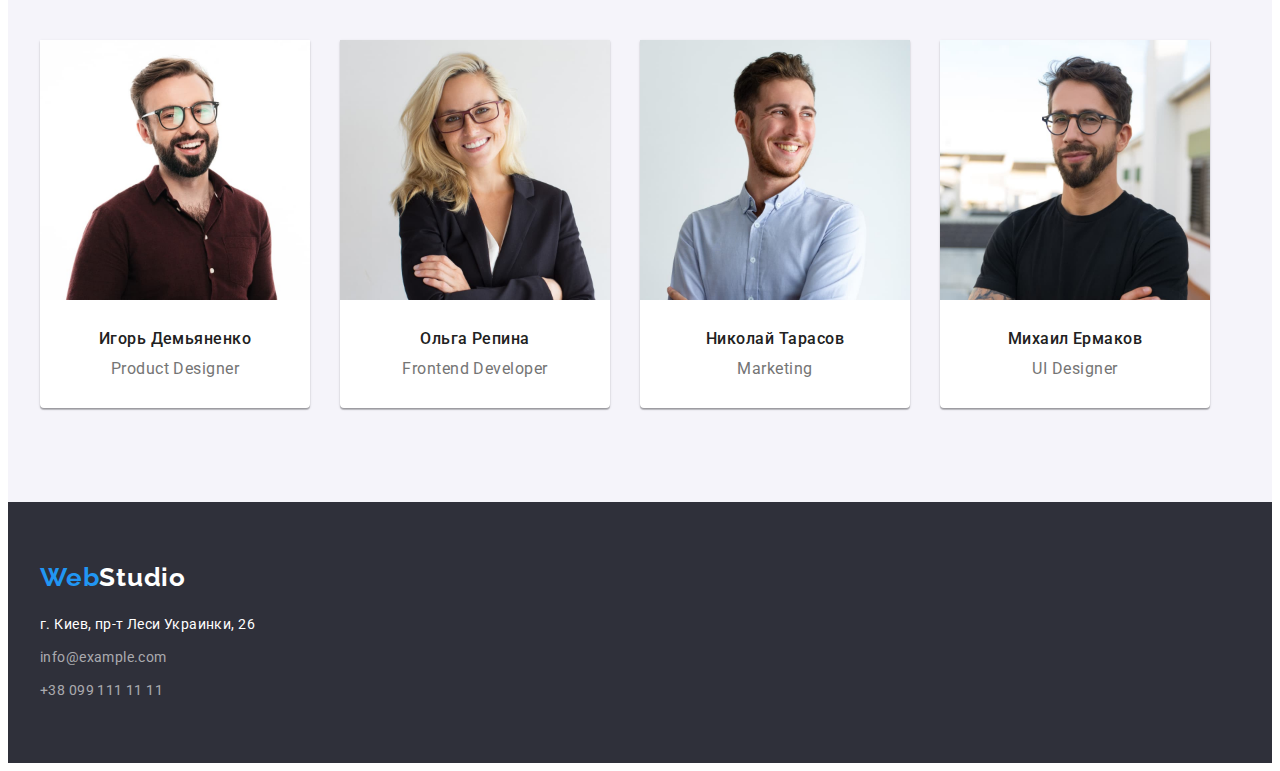
==== commit 26dd1668: "Виконаня 3 ДЗ. Нова версыя правок выд 09.05.2022" ====
--- a/index.html
+++ b/index.html
@@ -44,7 +44,7 @@
         <!-- Benefits -->
         <section class="benefits">
             <div class="benefits-conteiner">
-                <h2 class="benefits-title">Наши преимушества</h2>
+                <h2 class="benefits-title visually-hidden">Наши преимушества</h2>
                 <ul class="benefits-list">
                     <li class="benefits-item">
                         <h3 class="benefits-subtitle">Внимание к деталям</h3>
--- a/css/styles.css
+++ b/css/styles.css
@@ -22,6 +22,7 @@
 .header {
     padding-left: 15px;
     padding-right: 15px;
+    border-bottom: 1px solid #ECECEC;
 }
 .header-container {
     display: flex;
@@ -29,7 +30,6 @@
     width: 1200px;
     margin-left: auto;
     margin-right: auto;
-    border-bottom: 1px solid #ECECEC;
     }
 
 /* Header */
@@ -169,21 +169,28 @@
 }
 /* Benefits */
 .benefits {
-    padding-left: 15px;
-    padding-right: 15px;
-}
-.benefits-conteiner{
-    width: 1200px;
     padding-bottom: 94px;
     padding-top: 94px;
-    margin-left: auto;
-    margin-right: auto;
-}
-
-.benefits-title{
-    margin-top: 0;
-    margin-bottom: 0;
-    visibility: hidden;
+}
+.benefits-conteiner{
+    width: 1200px;
+    padding-left: 15px;
+    padding-right: 15px;
+    margin-left: auto;
+    margin-right: auto;
+}
+
+.benefits-title.visually-hidden {
+    position: absolute;
+    width: 1px;
+    height: 1px;
+    margin: -1px;
+    border: 0;
+    padding: 0;
+    white-space: nowrap;
+    clip-path: inset(100%);
+    clip: rect(0 0 0 0);
+    overflow: hidden;
 }
 .benefits-list{
     margin-top: 0;
@@ -225,18 +232,20 @@
 }
 /* What we do */
 .works {
-    padding-left: 15px;
-    padding-right: 15px;
+    
+    padding-bottom: 94px;
 }
 .work-contanier{
     width: 1200px;
-    padding-bottom: 94px;
+    padding-left: 15px;
+    padding-right: 15px;
     margin-left: auto;
     margin-right: auto;
 }
 .works-title{
     margin-top: 0;
     margin-bottom: 50px;
+    margin-right: 0;
     font-weight: 700;
     font-size: 36px;
     line-height: 1.16;
@@ -250,6 +259,7 @@
     margin-bottom: 0;
     padding-left: 0;
     list-style: none;
+    margin-right: 0;
 }
 .works-item{
     margin-right: 30px;
@@ -260,13 +270,13 @@
 /* Our team */
 .team {
     background-color: var(--background-gray);
-    padding-left: 15px;
-    padding-right: 15px;
-}
-.team-container{
-    width: 1200px;
     padding-top: 94px;
     padding-bottom: 94px;
+}
+.team-container{
+    width: 1200px;
+    padding-left: 15px;
+    padding-right: 15px;
     margin-left: auto;
     margin-right: auto;
 }
@@ -329,11 +339,11 @@
     background-color: var(--background-accent);
     padding-left: 15px;
     padding-right: 15px;
-}
-.footer-container {
-    width: 1200px;
     padding-top: 60px;
     padding-bottom: 60px;
+}
+.footer-container {
+    width: 1200px;
     margin-left: auto;
     margin-right: auto;
 }
@@ -375,11 +385,11 @@
 .portfolio {
     padding-top: 94px;
     padding-bottom: 94px;
-    padding-left: 15px;
-    padding-right: 15px;
 }
 .portfolio-container{
     width: 1200px;
+    padding-left: 15px;
+    padding-right: 15px;
     margin-left: auto;
     margin-right: auto;
     margin-bottom: 50px;
@@ -461,7 +471,7 @@
 }
 .examples-title{
     margin-top: 0;
-    margin-bottom: 14px;
+    margin-bottom: 4px;
     font-family: 'Roboto';
     font-weight: 700;
     font-size: 18px;
